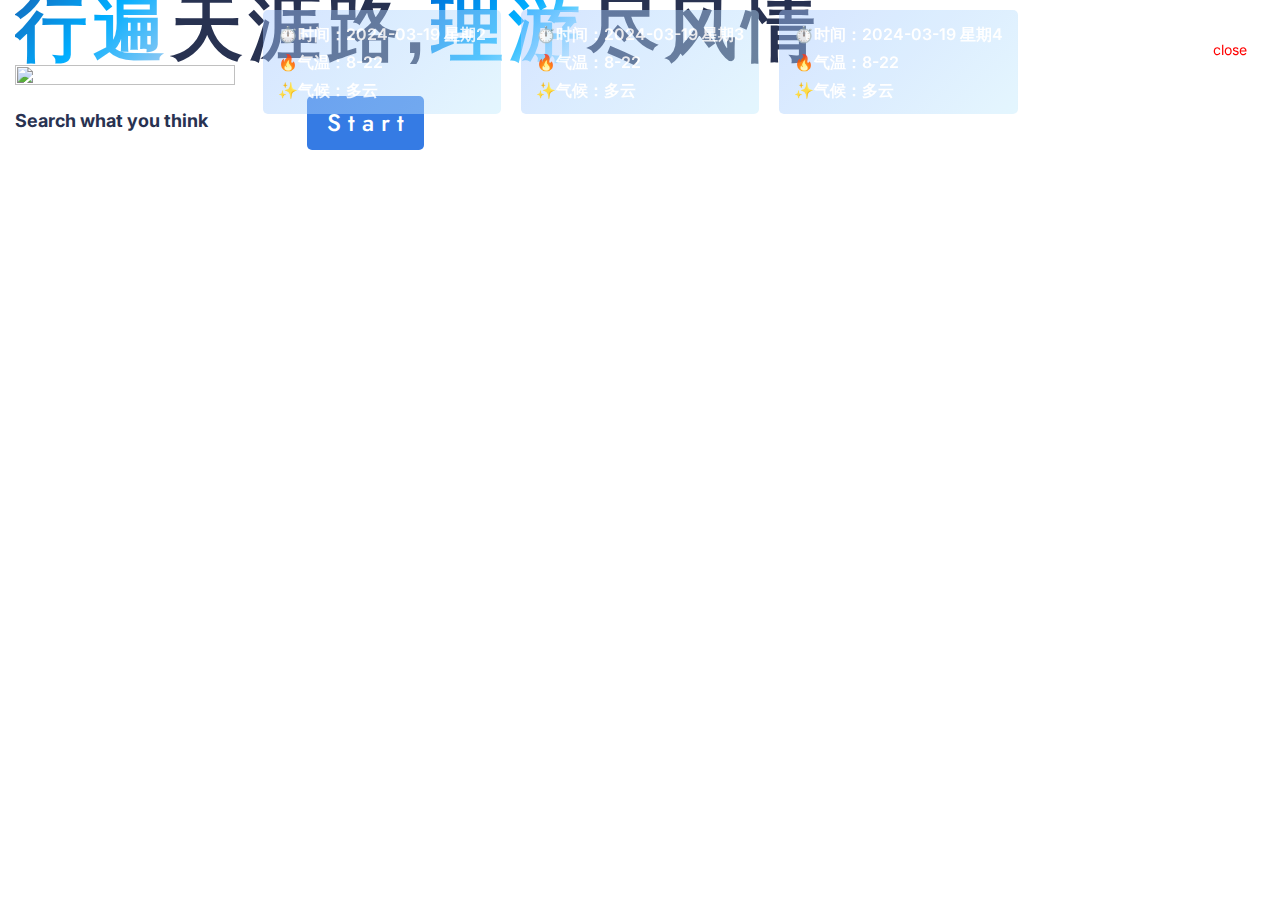
==== index.html @ e6d233cb "Rename index-2.html to index.html" ====
<!DOCTYPE html>
<html lang="en" style="height: 100vh;overflow: hidden;">

<head>
  <meta charset="utf-8">
  <meta http-equiv="X-UA-Compatible" content="IE=edge">
  <meta name="viewport" content="width=device-width, initial-scale=1.0, maximum-scale=1.0, user-scalable=0">

  <title>Da✨Li🪄Trip</title>

  <!-- Fav Icon -->
  <link rel="icon" href="assets/images/favicon-2.ico" type="image/x-icon">

  <!-- Google Fonts -->
  <link
    href="https://fonts.googleapis.com/css2?family=Jost:ital,wght@0,100;0,200;0,300;0,400;0,500;0,600;0,700;0,800;0,900;1,100;1,200;1,300;1,400;1,500;1,600;1,700;1,800;1,900&display=swap"
    rel="stylesheet">
  <link href="https://fonts.googleapis.com/css2?family=Inter:wght@100;200;300;400;500;600;700;800;900&display=swap"
    rel="stylesheet">

  <!-- Stylesheets -->
  <link href="assets/css/font-awesome-all.css" rel="stylesheet">
  <link href="assets/css/flaticon.css" rel="stylesheet">
  <link href="assets/css/owl.css" rel="stylesheet">
  <link href="assets/css/bootstrap.css" rel="stylesheet">
  <link href="assets/css/jquery.fancybox.min.css" rel="stylesheet">
  <link href="assets/css/animate.css" rel="stylesheet">
  <link href="assets/css/aos.css" rel="stylesheet">
  <link href="assets/css/nice-select.css" rel="stylesheet">
  <link href="assets/css/elpath.css" rel="stylesheet">
  <link href="assets/css/color.css" id="jssDefault" rel="stylesheet">
  <link href="assets/css/rtl.css" rel="stylesheet">
  <link href="assets/css/style.css" rel="stylesheet">
  <link href="assets/css/module-css/banner.css" rel="stylesheet">
  <link href="assets/css/module-css/clients.css" rel="stylesheet">
  <link href="assets/css/module-css/chooseus.css" rel="stylesheet">
  <link href="assets/css/module-css/feature.css" rel="stylesheet">
  <link href="assets/css/module-css/about.css" rel="stylesheet">
  <link href="assets/css/module-css/service.css" rel="stylesheet">
  <link href="assets/css/module-css/pricing.css" rel="stylesheet">
  <link href="assets/css/module-css/faq.css" rel="stylesheet">
  <link href="assets/css/module-css/news.css" rel="stylesheet">
  <link href="assets/css/module-css/cta.css" rel="stylesheet">
  <link href="assets/css/responsive.css" rel="stylesheet">
  <script src="https://cdnjs.cloudflare.com/ajax/libs/typed.js/2.0.0/typed.min.js"></script>
</head>


<!-- page wrapper -->

<body>
  <div class="pattern-layer"
    style="background: url('./assets/images/bg-4.png')no-repeat center center/cover;position: absolute;bottom: 0;height: 100vh;width: 100vw;">
  </div>
  <div class="boxed_wrapper ltr">


    <!-- preloader -->
    <div class="loader-wrap">
      <div class="preloader">
        <div class="prelogo">
          <div class="preloader-close">close</div>
          <div id="handle-preloader" class="handle-preloader">
            <div class="animation-preloader" style="margin-top: -60px;">
              <div class="spinner"></div>
              <div class="txt-loading">
                <span data-text-preloader="L" class="letters-loading">
                  L
                </span>
                <span data-text-preloader="I" class="letters-loading">
                  i
                </span>
                <span data-text-preloader="&" class="letters-loading">
                  &
                </span>
                <span data-text-preloader="T" class="letters-loading">
                  T
                </span>
                <span data-text-preloader="r" class="letters-loading">
                  r
                </span>
                <span data-text-preloader="i" class="letters-loading">
                  i
                </span>
                <span data-text-preloader="p" class="letters-loading">
                  p
                </span>
                <span data-text-preloader="~" class="letters-loading">
                  ~
                </span>
              </div>
            </div>
          </div>
        </div>
      </div>
    </div>
    <!-- preloader end -->
    <!-- page-direction end -->


    <!-- main header -->
    <header class="main-header header-style-one">
      <!-- header-lower -->
      <div class="header-lower">
        <div class="auto-container">
          <div class="outer-box">
            <div class="logo-box" style="position: absolute;top: 20px;">
              <figure class="logo" style="margin-top: 5vh;">
                <img src="./assets/images/logo-2.png" alt="" width="220" height="220" id="img12">
              </figure>
            </div>
            <div class="menu-area">

              <nav class="main-menu navbar-expand-md navbar-light clearfix">
                <div class="collapse navbar-collapse show clearfix" id="navbarSupportedContent">
                </div>
              </nav>
            </div>
          </div>
        </div>
      </div>
    </header>
    <!-- main-header end -->


    <!-- weather start -->
    <section id="weather">
      <!-- <div class="wea_title">
        <p>🏙️省份：<span>云南</span></p>
        <p>🌆城市：<span>大理白族自治州</span></p>
      </div> -->
      <div class="wea_container">
        <div class="day1 wea_box">
          <p>⏱️时间：<span class="day1_time">2024-03-19</span>&nbsp;星期<span class="day1_week">2</span></p>
          <p>🔥</span>气温：<span class="day1_temp">8-22</span></p>
          <p>✨气候：<span class="day1_wea">多云</span></p>
        </div>
        <div class="day2 wea_box">
          <p>⏱️时间：<span class="day2_time">2024-03-19</span>&nbsp;星期<span class="day2_week">3</span></p>
          <p>🔥气温：<span class="day2_temp">8-22</span></p>
          <p>✨气候：<span class="day2_wea">多云</span></p>
        </div>
        <div class="day3 wea_box">
          <p>⏱️时间：<span class="day3_time">2024-03-19</span>&nbsp;星期<span class="day3_week">4</span></p>
          <p>🔥气温：<span class="day3_temp">8-22</span></p>
          <p>✨气候：<span class="day3_wea">多云</span></p>
        </div>
      </div>
    </section>
    <!-- weather end -->


    <!-- banner-style-two -->
    <script>
      const http = new XMLHttpRequest();
      const parameters = "key=884acc092b97d83d008b0396c09f6d2f&city=532900&extensions=all&output=JSON"
      const url = `https://restapi.amap.com/v3/weather/weatherInfo?${parameters}`

      http.open("GET", url, true);
      http.send();
      http.onreadystatechange = () => {
        const weather = JSON.parse(http.responseText).forecasts[0].casts
        console.log(weather)
        document.querySelector('.day1_time').innerHTML = weather[0].date
        document.querySelector('.day1_week').innerHTML = weather[0].week
        document.querySelector('.day1_temp').innerHTML = `${weather[0].nighttemp}-${weather[0].daytemp}℃`
        document.querySelector('.day1_wea').innerHTML = weather[0].dayweather

        document.querySelector('.day2_time').innerHTML = weather[1].date
        document.querySelector('.day2_week').innerHTML = weather[1].week
        document.querySelector('.day2_temp').innerHTML = `${weather[1].nighttemp}-${weather[1].daytemp}℃`
        document.querySelector('.day2_wea').innerHTML = weather[1].dayweather

        document.querySelector('.day3_time').innerHTML = weather[2].date
        document.querySelector('.day3_week').innerHTML = weather[2].week
        document.querySelector('.day3_temp').innerHTML = `${weather[2].nighttemp}-${weather[2].daytemp}℃`
        document.querySelector('.day3_wea').innerHTML = weather[2].dayweather


      }
    </script>
    <section class="banner-style-two p_relative">
      <div class="pattern-layer">
      </div>
      <div class="auto-container" style="z-index: 99;">
        <div class="row align-items-center" style="z-index: 99;">
          <div class="col-lg-6 col-md-12 col-sm-12 content-column" style="z-index: 99;margin-top: -20px;">
            <div class="content-box mr_45" style="z-index: 99;">
              <h2 id="title-1"><span style="background-image:-webkit-linear-gradient(135deg, #a1ccf2, #00aeff,#1566b8);
                -webkit-background-clip:text;
                -webkit-text-fill-color:transparent;
                ">行遍</span><span style="color: #283251;">天涯路,</span><span style="background-image:-webkit-linear-gradient(135deg, #ffffff,#00aeff, #0272da);
                -webkit-background-clip:text;
                -webkit-text-fill-color:transparent;">理游</span><span style="color: #283251;">尽风情</span></h2>
              <div class="container title">
                <span class="box" style="font-family: Microsoft YaHei"></span>
              </div>
              <script>
                var typed = new Typed(".box", {
                  strings: ["Travel all over the world, enjoy the charm of Dali......"],
                  typeSpeed: 50, //打字的速度
                  smartBackspace: true, // 开启智能退格 默认false
                  backSpeed: 100, //后退速度
                  backDelay: 500, //后退延迟
                  loop: false, //是否循环 默认false
                  startDelay: 3000, //起始时间
                  fadeOut: true, //淡出效果
                });
              </script>
              <div class="form-inner" style="margin-top: 20px;">
                <form method="post" action="index-2.html" style="z-index: 99;">
                  <div class="">
                    <input style="color: #283251;font-weight: 700;" type="text" name="email"
                      value="Search what you think">
                    <a href="https://cakndex.github.io/#/chat" class="theme-btn btn-one">S t a r t</a>
                  </div>
                </form>
              </div>
            </div>
          </div>
        </div>
    </section>
    <!-- main-footer end -->

  </div>


  <!-- jequery plugins -->

  <script src="assets/js/jquery.js"></script>
  <script src="assets/js/bootstrap.min.js"></script>
  <script src="assets/js/owl.js"></script>
  <script src="assets/js/wow.js"></script>
  <script src="assets/js/jquery.fancybox.js"></script>
  <script src="assets/js/appear.js"></script>
  <script src="assets/js/isotope.js"></script>
  <script src="assets/js/jquery.nice-select.min.js"></script>
  <script src="assets/js/aos.js"></script>
  <!-- main-js -->
  <script src="assets/js/script.js"></script>

</body><!-- End of .page_wrapper -->
<style>
  #weather {
    position: absolute;
    width: 100vw;
    height: max-content;
    display: flex;
    flex-direction: column;
    align-items: center;
    z-index: 999;
  }

  #weather .wea_title p {
    margin-top: 10px;
    color: #fff;
    font-size: 1.5rem !important;
    text-shadow: 6px 6px 0px rgba(171, 171, 171, 0.2);
    font-size: large;
  }

  #weather .wea_container {
    display: flex;
    margin-top: 10px;

  }

  #weather .wea_box {
    background: linear-gradient(135deg, rgba(161, 196, 253, 0.5), rgba(194, 233, 251, 0.5));
    opacity: 0.9;
    margin: 0 10px;
    padding: 10px 15px;
    border-radius: 5px;
    transition: 0.3s linear;
  }

  #weather .wea_box p {
    color: #2b70b6;
    font-weight: 600;
  }

  #weather .wea_box:hover {
    background: linear-gradient(135deg, #c2e9fb, #a1c4fd);
    opacity: 1;
    /* transform: scale(1.05); */
  }

  #weather .wea_box:hover p {
    /* font-size: large; */
    color: #2b70b6;
    font-weight: 600;
  }


  #weather .wea_box p {
    color: #fff;
  }

  #title-1 {
    width: max-content;
    letter-spacing: 6px;
    font-family: "Meta", sans-serif;
    /* font-variation-settings: "wght" 100, "ital" 0; */
    text-shadow: none;
    transition: all 0.5s;
    color: #7aa9a9;
    font-size: 4.5rem;
    line-height: 6rem;
    text-align: center;

    &:hover {
      /* -webkit-background-clip: text; */
      /* -webkit-text-fill-color: transparent; */
      /* -webkit-text-stroke: 4px #ffffff; */
      /* font-variation-settings: "wght" 900, "ital" 1;
      color: transparent; */
      transform: translateY(-5px);
      text-shadow: 10px 10px 0px rgba(83, 190, 248, 0.1);
    }
  }

  .box {
    letter-spacing: 4px;
    transition: all 0.5s;
    -webkit-text-stroke: 3px #d6f4f4;
    font-variation-settings: "wght" 900, "ital" 1;
    font-size: 2rem;
    text-align: center;
    color: transparent;
    font-family: "Meta", sans-serif;
    text-shadow: 2px 2px 0px #07bccc,
      4px 4px 0px #17b5ff,
      6px 6px 0px #01a1f7,
      8px 8px 0px #018ae9,
      10px 10px 10px #482896;
    cursor: pointer;
  }

  .box:hover {
    font-variation-settings: "wght" 100, "ital" 0;
    text-shadow: none;
  }

  #project {
    position: absolute;
    top: 20vh;
    right: 5vw;
    display: inline-block;
    width: 45vw;
    height: 60vh;
  }

  #drag-container,
  #spin-container {

    height: 100%;
    position: relative;
    display: flex;
    margin: auto;
    margin-right: 20%;
    align-items: center;
    justify-content: center;
    transform-style: preserve-3d;
    transform: rotateX(-10deg);
  }

  #drag-container img,
  #drag-container video {
    transform-style: preserve-3d;
    position: absolute;
    left: 0;
    top: 0;
    width: 100%;
    height: 100%;
    line-height: 200px;
    font-size: 50px;
    text-align: center;
    box-shadow: 0 0 8px #fff;
    -webkit-box-reflect: below 10px linear-gradient(transparent, transparent, #0005);
  }

  #drag-container img:hover,
  #drag-container video:hover {
    box-shadow: 0 0 15px #fffd;
    -webkit-box-reflect: below 10px linear-gradient(transparent, transparent, #0007);
  }

  #drag-container p {
    font-family: Serif;
    position: absolute;
    top: 100%;
    left: 50%;
    transform: translate(-50%, -50%) rotateX(90deg);
    color: #fff;
  }

  #ground {
    width: 900px;
    height: 900px;
    position: absolute;
    top: 100%;
    left: 50%;
    transform: translate(-50%, -50%) rotateX(90deg);
    background: -webkit-radial-gradient(center center, farthest-side, #9993, transparent);
  }

  #music-container {
    position: absolute;
    top: 0;
    left: 0;
  }

  #carousel-container {
    width: 100%;
    height: 100%;
  }

  #zxcv {
    background-color: rgba(222, 160, 45, 0.1);
    padding: 15px 30px;
    border-radius: 50px;
  }

  #vbnm {
    font-size: 2.5rem;
    text-shadow: 2px 2px #50b9fe, -2px -1px #50b9fe, 30px 20px rgba(198, 64, 64, 0.03);
    color: #9cdcf0;
    font-weight: 600;
  }

  #text {
    font-size: 56px;
    width: max-content
  }

  @keyframes spin {
    from {
      transform: rotateY(0deg);
    }

    to {
      transform: rotateY(360deg);
    }
  }

  @keyframes spinRevert {
    from {
      transform: rotateY(360deg);
    }

    to {
      transform: rotateY(0deg);
    }
  }

  @media only screen and (max-width: 500px) {
    #drag-container {
      display: none;
    }

    #vbnm {
      font-size: 1.5rem;
      text-shadow: 2px 2px #50b9fe, -2px -1px #50b9fe, 30px 20px rgba(198, 64, 64, 0.03);
      color: #9cdcf0;
      font-weight: 600;
    }

    #img12 {
      display: none;
    }

    #text {
      font-size: 28px;
      width: max-content
    }
  }
</style>

</html>
---- assets/css/style.css ----
/* Css For Artiq */

/************ TABLE OF CONTENTS ***************
1. Fonts
2. Reset
3. Global
4. Main Header/style-one/style-two
5. Main Slider/style-one/style-two
6. Intro Section
7. Welcome Section
9. Cta Section
8. Research Fields
10. Testimonial Section
11. Researches Section
12. Team Section
14. Video
15. Fact Counter
16. News Section
19. Clients Section
20. Main Footer
21. Footer Bottom
22. Research Style Two
23. Innovative Solution
24. Discover Section
25. Testimonial Section
26. Chooseus Section
27. News Style Two
28. Page Title
29. Research Page Section
30. Research Details
31. Professor Page Section
32. Professor Details
33. About Section
34. Error Section
35. Blog Page Section
36. Blog Details
37. Blog Sidebar
38. Contact Section
39. Google Map
更多下载：Http://www.bootstrapmb.com

**********************************************/



/*** 

====================================================================
  Reset
====================================================================

 ***/
* {
  margin:0px;
  padding:0px;
  border:none;
  outline:none;
}


/*** 

====================================================================
  Global Settings
====================================================================

 ***/


:root{
  --theme-color: rgba(255, 29, 29, 1);
  --secondary-color: rgba(255, 151, 118, 1);
  --text-color: rgba(106, 106, 106, 1);
  --title-color: rgba(17, 17, 17, 1);
  --text-font: 'Inter', sans-serif;
  --title-font: 'Jost', sans-serif;
}





body {
  font-size:16px;
  color: var(--text-color);
  line-height:28px;
  font-weight:400;
  background:#ffffff;
  font-family: var(--text-font);
  background-size:cover;
  background-repeat:no-repeat;
  background-position:center top;
  -webkit-font-smoothing: antialiased;
}

  @media (min-width:1200px) {
  .container {
    max-width: 1200px;
  }
}

.large-container{
  max-width: 1550px;
  padding: 0px 15px;
  margin: 0 auto;
}

.container-fluid{
  padding: 0px;
}

.auto-container{
  position:static;
  max-width:1320px;
  padding:0px 15px;
  margin:0 auto;
}

.small-container{
  max-width:680px;
  margin:0 auto;
}

.boxed_wrapper{
  position: relative;
  margin: 0 auto;
  overflow: hidden !important;
  width: 100%;
  min-width: 300px;
}


a{
  text-decoration:none;
  transition:all 500ms ease;
  -moz-transition:all 500ms ease;
  -webkit-transition:all 500ms ease;
  -ms-transition:all 500ms ease;
  -o-transition:all 500ms ease;
}

a:hover{
  text-decoration:none;
  outline:none;
}

input,button,select,textarea{
  font-family: var(--text-font);
  font-weight: 400;
  font-size: 18px;
  background: transparent;
}

::-webkit-input-placeholder {
  color: inherit;
}

::-moz-input-placeholder {
  color: inherit;
}

::-ms-input-placeholder {
  color: inherit;
}

ul,li{
  list-style:none;
  padding:0px;
  margin:0px; 
}

input{
  transition: all 500ms ease;
}

button:focus,
input:focus,
textarea:focus{
  outline: none;
  box-shadow: none;
  transition: all 500ms ease;
}

p{
  position: relative;
  font-family: var(--text-font);
  color: var(--text-color);
  font-weight: 400;
  margin: 0px;
  transition: all 500ms ease;
}

h1,h2,h3,h4,h5,h6{
  position:relative;
  font-family: var(--title-font);
  font-weight: 600;
  color: var(--title-color);
  margin: 0px;
  transition: all 500ms ease;
}

/* Preloader */
.handle-preloader {
  align-items: center;
  -webkit-align-items: center;
  display: flex;
  display: -ms-flexbox;
  height: 100%;
  justify-content: center;
  -webkit-justify-content: center;
  position: fixed;
  left: 0;
  top: 0;
  width: 100%;
  z-index: 9999;
  background: url('../images/bg-1.png') no-repeat center center/cover;
}

.preloader-close{
  position: fixed;
  z-index: 99999999;
  font-size: 14px;
  background: #fff;
  color: red;
  width: 40px;
  height: 40px;
  line-height: 40px;
  text-align: center;
  border-radius: 50%;
  cursor: pointer;
  right: 30px;
  top: 30px;
  font-weight: 400;
}

.handle-preloader .animation-preloader {
  position: absolute;
  z-index: 100;
}

.handle-preloader .animation-preloader .spinner{
  animation: spinner 4s infinite linear;
  border-radius: 50%;
  height: 150px;
  margin: 0 auto 45px auto;
  width: 150px;
}

.handle-preloader .animation-preloader .txt-loading {
  text-align: center;
  user-select: none;
}

.handle-preloader .animation-preloader .txt-loading .letters-loading:before{
  animation: letters-loading 2s infinite;
  content: attr(data-text-preloader);
  left: 0;
  opacity: 0;
  top:0;
  position: absolute;
}

.handle-preloader .animation-preloader .txt-loading .letters-loading{
  font-family: var(--title-font);
  font-weight: 500;
  letter-spacing: 15px;
  display: inline-block;
  position: relative;
  font-size: 70px;
  line-height: 70px;
  text-transform: uppercase;
  color: transparent;
  -webkit-text-stroke-width: 1px;
  -webkit-text-stroke-color: rgba(255, 255, 255, 0.30);
}

.handle-preloader .animation-preloader .txt-loading .letters-loading:nth-child(2):before {animation-delay: 0.2s;}
.handle-preloader .animation-preloader .txt-loading .letters-loading:nth-child(3):before {animation-delay: 0.4s;}
.handle-preloader .animation-preloader .txt-loading .letters-loading:nth-child(4):before {animation-delay: 0.6s;}
.handle-preloader .animation-preloader .txt-loading .letters-loading:nth-child(5):before {animation-delay: 0.8s;}
.handle-preloader .animation-preloader .txt-loading .letters-loading:nth-child(6):before { animation-delay: 1s;}
.handle-preloader .animation-preloader .txt-loading .letters-loading:nth-child(7):before { animation-delay: 1.2s;}
.handle-preloader .animation-preloader .txt-loading .letters-loading:nth-child(8):before { animation-delay: 1.4s;}
.handle-preloader .loader-section {
  background-color: #ffffff;
  height: 100%;
  position: fixed;
  top: 0;
  width: calc(50% + 1px);
}

.preloader .loaded .animation-preloader {
  opacity: 0;
  transition: 0.3s ease-out;
}

.handle-preloader .animation-preloader .txt-loading .letters-loading:before{
  color: #ffffff;
}

.handle-preloader .animation-preloader .spinner{
  border: 3px solid #ffffff;
  border-top-color: rgba(255, 255, 255, 0.5); 
}

/* AnimaciÃ³n del preloader */
@keyframes spinner {
  to {
    transform: rotateZ(360deg);
  }
}
@keyframes letters-loading {
  0%,
  75%,
  100% {
    opacity: 0;
    transform: rotateY(-90deg);
  }

  25%,
  50% {
    opacity: 1;
    transform: rotateY(0deg);
  }
}

@media screen and (max-width: 767px) {
  .handle-preloader .animation-preloader .spinner {
    height: 8em;
    width: 8em;
  }
}
@media screen and (max-width: 500px) {
  .handle-preloader .animation-preloader .spinner {
    height: 7em;
    width: 7em;
  }
  .handle-preloader .animation-preloader .txt-loading .letters-loading {font-size: 40px; letter-spacing: 10px;}
}


.centred{
  text-align: center;
}

.pull-left{
  float: left;
}

.pull-right{
  float: right;
}

.special_fonts{
  font-family: 'Fredoka', sans-serif;
}


figure{
  margin: 0px;
}

img {
  display: inline-block;
  max-width: 100%;
  height: auto;
  transition-delay: .1s;
  transition-timing-function: ease-in-out;
  transition-duration: .7s;
  transition-property: all;
}

.row{
  --bs-gutter-x: 30px;
}

/** button **/


.theme-btn{
  padding:15px 20px;
  position: relative;
  display: inline-block;
  overflow: hidden;
  vertical-align: middle;
  font-size: 24px;
  line-height: 24px;
  font-weight: 500;
  font-family: var(--title-font);
  color: #fff;
  text-align: center;
  border-radius: 5px;
  z-index: 1;
  transition: all 500ms ease;
}

.theme-btn:hover{
  color: #fff !important;
}

.theme-btn.btn-one{
  background: #357be4;
}

.theme-btn i{
  position: relative;
  font-size: 12px;
  font-weight: 400;
  margin-left: 5px;
  top: 0px;
}

.theme-btn:before, .theme-btn:after {
  content: "";
  position: absolute;
  display: block;
  box-sizing: border-box;
  top: 0;
  left: 0;
  width: 100%;
  height: 100%;
  border-radius: 50%;
  background: #027af3;
  transition: all 0.5s cubic-bezier(0.68, -0.55, 0.265, 1.55);
  transform-origin: center;
  transform: scale(0) rotate(0);
  z-index: -1;
}

.theme-btn:hover:before {
  border-radius: 0;
  transform: scale(1) rotate(-180deg);
}

.theme-btn:hover:after {
  border-radius: 0;
  transform: scale(1) rotate(180deg);
}

.theme-btn:after {
  background: #0088ff;
}

.theme-btn.btn-two{
  background: #222752;
  color: #000;
}

.theme-btn.btn-two span:before,
.theme-btn.btn-two span:after{
  background: #222752;
}

.theme-btn span{
  position: relative;
  display: inline-block;
  padding: 18px 38px;
}

.theme-btn span:before{
  position: absolute;
  content: '';
  background: var(--theme-color);
  width: 30px;
  height: 30px;
  left: -10px;
  top: -10px;
  border-radius: 50%;
  transform: scale(0,0);
  transition: all 500ms ease;
}

.theme-btn:hover span:before{
  transform: scale(1,1);
}

.theme-btn span:after{
  position: absolute;
  content: '';
  background: var(--theme-color);
  width: 30px;
  height: 30px;
  right: -10px;
  bottom: -10px;
  border-radius: 50%;
  transform: scale(0,0);
  transition: all 500ms ease;
}

.theme-btn:hover span:after{
  transform: scale(1,1);
}

.theme-btn.btn-three span{
  padding: 17px 30px;
}

.parallax-bg{
  position: absolute;
  left: 0px;
  top: -30%;
  width: 100%;
  height: calc(100% + 30%);
  background-size: cover;
  background-repeat: no-repeat;
  background-position: center;
}


/** styled-pagination */

.pagination{
  position: relative;
  display: block;
}

.pagination li{
  position: relative;
  display: inline-block;
  margin: 0px 5px;
}

.pagination li a{
  position: relative;
  display: inline-block;
  font-size: 18px;
  font-weight: 500;
  font-family: var(--title-font);
  height: 60px;
  width: 60px;
  line-height: 60px;
  background: #ffffff;
  box-shadow: 0px 10px 40px 10px rgba(0, 0, 0, 0.07);
  text-align: center;
  color: #000;
  border-radius: 15px;
  z-index: 1;
  transition: all 500ms ease;
}

.pagination li a:hover,
.pagination li a.current{
  color: #fff;
  background: var(--theme-color);
  border-color: var(--theme-color);
}

.pagination li:first-child a,
.pagination li:last-child a{
  border-radius: 50%;
  font-size: 16px;
  line-height: 64px;
}

.sec-pad{
  padding: 142px 0px 150px 0px;
}

.mr-0{
  margin: 0px !important;
}

/** scroll-to-top **/

.scroll-to-top{
  position: fixed;
  right: 0px;
  bottom: 100px;
  transform: rotate(90deg);
  z-index: 99;
}

.scroll-to-top .visible {
  visibility: visible!important;
  opacity: 1!important;
}

.scroll-to-top .scroll-top-inner {
  opacity: 0;
  visibility: hidden;
}

.scroll-to-top .scroll-top-inner{
  display: -webkit-box;
  display: -webkit-flex;
  display: -ms-flexbox;
  display: flex;
  -webkit-box-align: center;
  -webkit-align-items: center;
  -ms-flex-align: center;
  align-items: center;
  -webkit-transition: all cubic-bezier(.4,0,.2,1) .4s;
  -o-transition: all cubic-bezier(.4,0,.2,1) .4s;
  transition: all cubic-bezier(.4,0,.2,1) .4s;
}

.scroll-to-top .scroll-bar {
  width: 50px;
  height: 2px;
  margin-right: 10px;
  position: relative;
}

.scroll-to-top .scroll-bar:before {
  content: "";
  position: absolute;
  left: 0;
  top: 0;
  height: 100%;
  width: 100%;
  background-color: #f4244f;
  opacity: .3;
}

.scroll-to-top .scroll-bar .bar-inner {
  position: absolute;
  top: 0;
  right: 0;
  height: 100%;
  background-color: currentColor;
}

.scroll-to-top .scroll-bar-text{
  font-size: 14px;
  font-weight: 600;
  cursor: pointer;
  color: var(--theme-color);
  transition: all 500ms ease;
}

.light-home .scroll-to-top .scroll-bar-text{
  color: var(--secondary-color);
}

.scroll-to-top .scroll-bar-text:hover{
  transform: scale(1.1);
}



@-webkit-keyframes ripple {
  70% {
    -webkit-box-shadow: 0 0 0 30px rgba(255, 255, 255, 0);
            box-shadow: 0 0 0 30px rgba(255, 255, 255, 0);
  }
  100% {
    -webkit-box-shadow: 0 0 0 0 rgba(255, 255, 255, 0);
            box-shadow: 0 0 0 0 rgba(255, 255, 255, 0);
  }
}
@keyframes ripple {
  70% {
    -webkit-box-shadow: 0 0 0 30px rgba(255, 255, 255, 0);
            box-shadow: 0 0 0 30px rgba(255, 255, 255, 0);
  }
  100% {
    -webkit-box-shadow: 0 0 0 0 rgba(255, 255, 255, 0);
            box-shadow: 0 0 0 0 rgba(255, 255, 255, 0);
  }
}



.sec-title{
  position: relative;
  display: block;
}

.sec-title h2{
  position: relative;
  display: block;
  font-size: 48px;
  line-height: 58px;
  font-weight: 600;
  text-transform: capitalize;
  margin: 0px;
}

.sec-title.light h2{
  color: #fff !important;
}

.sub-title{
  position: relative;
  display: inline-block;
  font-size: 14px;
  line-height: 24px;
  font-weight: 500;
  border-radius: 30px;
  padding: 0px 16px;
  margin-bottom: 20px;
  background: rgba(255, 29, 29, 0.05);
  border: 1px solid rgba(255, 29, 29, 0.2);
}

.light-home .sub-title{
  background: rgba(255, 151, 118, 0.10);
  border: 1px solid rgba(255, 151, 118, 0.15);
}

.sub-title.two{
  background: rgba(255, 29, 29, 0.12);
  border: transparent;
  padding-top: 1px;
  padding-bottom: 1px;
}



.boxed_wrapper.light-home{
  background: rgba(2, 2, 2, 1);
}





/*** 

====================================================================
                        Home-Page-One
====================================================================

***/


/** main-header **/

.main-header{
  position:relative;
  left:0px;
  top:0px;
  right: 0px;
  z-index:999;
  width:100%;
  transition:all 500ms ease;
  -moz-transition:all 500ms ease;
  -webkit-transition:all 500ms ease;
  -ms-transition:all 500ms ease;
  -o-transition:all 500ms ease;
}

.sticky-header{
  position:fixed;
  opacity:0;
  visibility:hidden;
  left:0px;
  top:0px;
  width:100%;
  z-index:0;
  background-color: #fff;
  border-bottom: 1px solid rgba(0, 0, 0, 0.10);
  transition:all 500ms ease;
  -moz-transition:all 500ms ease;
  -webkit-transition:all 500ms ease;
  -ms-transition:all 500ms ease;
  -o-transition:all 500ms ease;
}

.fixed-header .sticky-header{
  z-index:999;
  opacity:1;
  visibility:visible;
  -ms-animation-name: fadeInDown;
  -moz-animation-name: fadeInDown;
  -op-animation-name: fadeInDown;
  -webkit-animation-name: fadeInDown;
  animation-name: fadeInDown;
  -ms-animation-duration: 500ms;
  -moz-animation-duration: 500ms;
  -op-animation-duration: 500ms;
  -webkit-animation-duration: 500ms;
  animation-duration: 500ms;
  -ms-animation-timing-function: linear;
  -moz-animation-timing-function: linear;
  -op-animation-timing-function: linear;
  -webkit-animation-timing-function: linear;
  animation-timing-function: linear;
  -ms-animation-iteration-count: 1;
  -moz-animation-iteration-count: 1;
  -op-animation-iteration-count: 1;
  -webkit-animation-iteration-count: 1;
  animation-iteration-count: 1;
}

.main-header .outer-box{
  position: relative;
  display: flex;
  align-items: center;
  justify-content: space-between;
}


.menu-right-content{
  position: relative;
  display: flex;
  align-items: center;
}

.menu-right-content .login-btn{
  position: relative;
  display: inline-block;
  font-size: 18px;
  line-height: 26px;
  font-family: var(--title-font);
  font-weight: 500;
  color: #111111;
}

.light-home .menu-right-content .login-btn{
  color: #fff;
}

.boxed_wrapper.light-home .menu-right-content .login-btn:hover{
  color: var(--secondary-color);
}

.menu-right-content .login-btn:hover{
  color: var(--theme-color);
}

.menu-right-content .theme-btn span{
  padding: 13px 25px;
}

.header-style-one{
  position: absolute;
  left: 0px;
  top: 0px;
  width: 100%;
}


/** main-menu **/

.main-menu{
  float: left;
}

.main-menu .navbar-collapse{
  padding:0px;
  display:block !important;
}

.main-menu .navigation{
  margin:0px;
}

.main-menu .navigation > li{
  position:inherit;
  float:left;
  z-index:2;
  margin: 0px 20px;
  -webkit-transition:all 300ms ease;
  -moz-transition:all 300ms ease;
  -ms-transition:all 300ms ease;
  -o-transition:all 300ms ease;
  transition:all 300ms ease;
}

.main-menu .navigation > li:last-child{
  margin-right:0px !important;
}

.main-menu .navigation > li:first-child{
  margin-left: 0px !important;
}

.main-menu .navigation > li > a{
  position:relative;
  display:block;
  text-align:center;
  font-size:18px;
  line-height:30px;
  padding-top: 35px;
  padding-bottom: 35px;
  font-weight:500;
  font-family: var(--title-font);
  opacity:1;
  color: #111111;
  z-index:1;
  -webkit-transition:all 500ms ease;
  -moz-transition:all 500ms ease;
  -ms-transition:all 500ms ease;
  -o-transition:all 500ms ease;
  transition:all 500ms ease;
}

.light-home .main-menu .navigation > li > a{
  color: #fff;
}

.main-menu .navigation > li.current > a,
.main-menu .navigation > li:hover > a{
  
}

.main-menu .navigation > li > ul,
.main-menu .navigation > li > .megamenu{
  position:absolute;
  left: inherit;
  top:100%;
  width:250px;
  margin-top: 15px;
  z-index:100;
  display:none;
  background: rgba(2, 2, 2, 1);
  opacity: 0;
  visibility: hidden;
  border-radius: 0px;
  box-shadow: 0px 0px 30px 0px rgba(0, 0, 0, 0.10);
  transition:all 500ms ease;
  -moz-transition:all 500ms ease;
  -webkit-transition:all 500ms ease;
  -ms-transition:all 500ms ease;
  -o-transition:all 500ms ease;
}

.main-menu .navigation > li > ul.from-right{
  left:auto;
  right:0px;  
}

.main-menu .navigation > li > ul > li{
  position:relative;
  width:100%;
}

.main-menu .navigation > li > ul > li > a,
.main-menu .navigation > li > .megamenu li > a{
  position:relative;
  display:block;
  padding: 10px 25px;
  line-height:30px;
  font-weight:500;
  font-size:16px;
  text-transform:capitalize;
  font-family: var(--title-font);
  color:#fff;
  text-align: left;
  transition:all 500ms ease;
  -moz-transition:all 500ms ease;
  -webkit-transition:all 500ms ease;
  -ms-transition:all 500ms ease;
  -o-transition:all 500ms ease;
}

.main-menu .navigation > li > ul > li > a{
  border-bottom: 1px solid rgba(255,255,255,0.1);
}

.main-menu .navigation > li > .megamenu li > a{
  padding-left: 0px;
}

.main-menu .navigation > li > .megamenu h4{
  display: block;
  font-size: 20px;
  line-height: 30px;
  color: #ffffff;
}

.main-menu .navigation > li > ul > li > a:hover,
.main-menu .navigation > li > .megamenu li > a:hover{
  padding-left: 35px;
}

.main-menu .navigation > li > ul > li:last-child > a,
.main-menu .navigation > li > .megamenu li:last-child > a{
  border-bottom: none;
}

.main-menu .navigation > li > ul > li.dropdown > a:after{
  font-family: 'Font Awesome 6 Free';
  content: "\f105";
  position:absolute;
  right:20px;
  top:10px;
  display:block;
  line-height:24px;
  font-size:16px;
  font-weight:800;
  text-align:center;
  z-index:5;  
}

.main-menu .navigation > li > ul > li > ul{
  position:absolute;
  left:100%;
  top:0%;
  margin-top: 15px;
  background: rgba(2, 2, 2, 1);
  width:250px;
  z-index:100;
  display:none;
  border-radius: 0px;
  box-shadow: 0px 0px 30px 0px rgba(0, 0, 0, 0.10);
  transition:all 500ms ease;
  -moz-transition:all 500ms ease;
  -webkit-transition:all 500ms ease;
  -ms-transition:all 500ms ease;
  -o-transition:all 500ms ease;
}

.main-menu .navigation > li > ul > li > ul.from-right{
  left:auto;
  right:0px;  
}

.main-menu .navigation > li > ul > li > ul > li{
  position:relative;
  width:100%;
}

.main-menu .navigation > li > ul > li > ul > li:last-child{
  border-bottom:none; 
}

.main-menu .navigation > li > ul > li > ul > li > a{
  position:relative;
  display:block;
  padding:10px 25px;
  line-height:24px;
  font-weight:500;
  font-size:16px;
  text-transform:capitalize;
  font-family: var(--title-font);
  color:#fff;
  border-bottom: 1px solid rgba(255,255,255,0.1);
  text-align: left;
  transition:all 500ms ease;
  -moz-transition:all 500ms ease;
  -webkit-transition:all 500ms ease;
  -ms-transition:all 500ms ease;
  -o-transition:all 500ms ease;
}

.main-menu .navigation > li > ul > li > ul > li:last-child > a{
  border-bottom: none;
}

.main-menu .navigation > li > ul > li > ul > li > a:hover{
  padding-left: 35px;
}

.main-menu .navigation > li > ul > li > ul > li.dropdown > a:after{
  font-family: 'Font Awesome 5 Pro';
  content: "\f105";
  position:absolute;
  right:20px;
  top:12px;
  display:block;
  line-height:24px;
  font-size:16px;
  font-weight:900;
  z-index:5;  
}

.main-menu .navigation > li.dropdown:hover > ul,
.main-menu .navigation > li.dropdown:hover > .megamenu{
  visibility:visible;
  opacity:1;
  margin-top: 0px;
  top: 100%;
}

.main-menu .navigation li > ul > li.dropdown:hover > ul{
  visibility:visible;
  opacity:1;
  top: 0%; 
  margin-top: 0px;
}

.main-menu .navigation li.dropdown .dropdown-btn{
  position:absolute;
  right:-32px;
  top:66px;
  width:34px;
  height:30px;
  text-align:center;
  font-size:18px;
  line-height:26px;
  color:#3b3b3b;
  cursor:pointer;
  display: none;
  z-index:5;
  transition: all 500ms ease;
}

.main-menu .navigation li.current.dropdown .dropdown-btn,
.main-menu .navigation li:hover .dropdown-btn{
  
}

.main-menu .navigation li.dropdown ul li.dropdown .dropdown-btn{
  display: none;
}

.menu-area .mobile-nav-toggler {
  position: relative;
  float: right;
  font-size: 40px;
  line-height: 50px;
  cursor: pointer;
  background: var(--theme-color);
  display: none;
}

.mobile-menu .nav-logo img{
  max-width: 160px;
}

.menu-area .mobile-nav-toggler .icon-bar{
  position: relative;
  height: 2px;
  width: 30px;
  display: block;
  margin-bottom: 5px;
  background-color: #fff;
  -webkit-transition: all 300ms ease;
  -moz-transition: all 300ms ease;
  -ms-transition: all 300ms ease;
  -o-transition: all 300ms ease;
  transition: all 300ms ease;
}

.menu-area .mobile-nav-toggler .icon-bar:last-child{
  margin-bottom: 0px;
}


/** megamenu-style **/

.main-menu .navigation > li.dropdown > .megamenu{
  position: absolute;
  width: 100%;
  padding: 30px 50px;
  left: 0px;
}

.main-menu .navigation li.dropdown .megamenu li h4{
  margin-bottom: 10px;
}

.sticky-header .main-menu .navigation > li > a{
  padding-top: 25px;
  padding-bottom: 25px;
  color: #000;
}

.sticky-header .main-menu .navigation > li.dropdown > a:before{
  top: 27px;
}

.sticky-header  .main-menu:before{
  top: 15px;
}


/** mobile-menu **/

.nav-outer .mobile-nav-toggler{
  position: relative;
  float: right;
  font-size: 40px;
  line-height: 50px;
  cursor: pointer;
  color:#3786ff;
  display: none;
}

.mobile-menu{
  position: fixed;
  right: 0;
  top: 0;
  width: 300px;
  padding-right:30px;
  max-width:100%;
  height: 100%;
  opacity: 0;
  visibility: hidden;
  z-index: 999999;
  transition: all 900ms ease;
}

.mobile-menu .navbar-collapse{
  display:block !important; 
}

.mobile-menu .nav-logo{
  position:relative;
  padding:50px 25px;
  text-align:left;  
  padding-bottom: 100px;
}

.mobile-menu-visible{
  overflow: hidden;
}

.mobile-menu-visible .mobile-menu{
  opacity: 1;
  visibility: visible;
}

.mobile-menu .menu-backdrop{
  position: fixed;
  left: 0%;
  top: 0;
  width: 100%;
  height: 100%;
  z-index: 1;
  transition: all 900ms ease;
  background-color: #000;
}

.mobile-menu-visible .mobile-menu .menu-backdrop{
  opacity: 0.70;
  visibility: visible;
  right: 100%;
  -webkit-transition: all .8s ease-out 0s;
  -o-transition: all .8s ease-out 0s
}

.mobile-menu .menu-box{
  position: absolute;
  left: 0px;
  top: 0px;
  width: 100%;
  height: 100%;
  max-height: 100%;
  overflow-y: auto;
  background: #141417;
  padding: 0px 0px;
  z-index: 5;
  opacity: 0;
  visibility: hidden;
  border-radius: 0px;
  -webkit-transform: translateX(100%);
  -ms-transform: translateX(100%);
  transform: translateX(100%);
  transition: all 900ms ease !important;
}

.mobile-menu-visible .mobile-menu .menu-box{
  opacity: 1;
  visibility: visible;
  -webkit-transition: all 0.7s ease;
  -o-transition: all 0.7s ease;
  transition: all 0.7s ease;
  -webkit-transform: translateX(0%);
  -ms-transform: translateX(0%);
  transform: translateX(0%);
}

.mobile-menu .close-btn{
  position: absolute;
  right: 25px;
  top: 10px;
  line-height: 30px;
  width: 24px;
  text-align: center;
  font-size: 18px;
  color: #ffffff;
  cursor: pointer;
  z-index: 10;
  -webkit-transition:all 0.9s ease;
  -moz-transition:all 0.9s ease;
  -ms-transition:all 0.9s ease;
  -o-transition:all 0.9s ease;
  transition:all 0.9s ease;
}

.mobile-menu-visible .mobile-menu .close-btn{
  -webkit-transform:rotate(360deg);
  -ms-transform:rotate(360deg);
  transform:rotate(360deg);
}

.mobile-menu .close-btn:hover{
  -webkit-transform:rotate(90deg);
  -ms-transform:rotate(90deg);
  transform:rotate(90deg);
}

.mobile-menu .navigation{
  position: relative;
  display: block;
  width: 100%;
  float: none;
}

.mobile-menu .navigation li{
  position: relative;
  display: block;
  border-top: 1px solid rgba(255,255,255,0.10);
}

.mobile-menu .navigation:last-child{
  border-bottom: 1px solid rgba(255,255,255,0.10);
}

.mobile-menu .navigation li > ul > li:first-child{
  border-top: 1px solid rgba(255,255,255,0.10);
}

.mobile-menu .navigation li > a{
  position: relative;
  display: block;
  line-height: 24px;
  padding: 10px 25px;
  font-size: 15px;
  font-weight: 500;
  color: #ffffff;
  text-transform: uppercase;
  -webkit-transition: all 500ms ease;
  -moz-transition: all 500ms ease;
  -ms-transition: all 500ms ease;
  -o-transition: all 500ms ease;
  transition: all 500ms ease; 
}

.mobile-menu .navigation li ul li > a{
  font-size: 16px;
  margin-left: 20px;
  text-transform: capitalize;
}

.mobile-menu .navigation li > a:before{
  content:'';
  position:absolute;
  left:0;
  top:0;
  height:0;
  border-left:5px solid #fff;
  -webkit-transition: all 500ms ease;
  -moz-transition: all 500ms ease;
  -ms-transition: all 500ms ease;
  -o-transition: all 500ms ease;
  transition: all 500ms ease; 
}

.mobile-menu .navigation li.current > a:before{
  height:100%;
}

.mobile-menu .navigation li.dropdown .dropdown-btn{
  position:absolute;
  right:6px;
  top:6px;
  width:32px;
  height:32px;
  text-align:center;
  font-size:16px;
  line-height:32px;
  color:#ffffff;
  background:rgba(255,255,255,0.10);
  cursor:pointer;
  border-radius:2px;
  -webkit-transition: all 500ms ease;
  -moz-transition: all 500ms ease;
  -ms-transition: all 500ms ease;
  -o-transition: all 500ms ease;
  transition: all 500ms ease; 
  z-index:5;
}

.mobile-menu .navigation li.dropdown .dropdown-btn.open{
  color: #ffffff;
  -webkit-transform:rotate(90deg);
  -ms-transform:rotate(90deg);
  transform:rotate(90deg);  
}

.mobile-menu .navigation li > ul,
.mobile-menu .navigation li > ul > li > ul,
.mobile-menu .navigation > li.dropdown > .megamenu{
  display: none;
}

.mobile-menu .social-links{
  position:relative;
  padding:0px 25px;
}

.mobile-menu .social-links li{
  position:relative;
  display:inline-block;
  margin:0px 10px 10px;
}

.mobile-menu .social-links li a{
  position:relative;
  line-height:32px;
  font-size:16px;
  color:#ffffff;
  -webkit-transition: all 500ms ease;
  -moz-transition: all 500ms ease;
  -ms-transition: all 500ms ease;
  -o-transition: all 500ms ease;
  transition: all 500ms ease; 
}

.mobile-menu .social-links li a:hover{
  
}

div#mCSB_1_container{
  top: 0px !important;
}

.mobile-menu .contact-info {
  position: relative;
  padding: 120px 30px 20px 30px;
}

.mobile-menu .contact-info h4 {
  position: relative;
  font-size: 20px;
  color: #ffffff;
  font-weight: 700;
  margin-bottom: 20px;
}

.mobile-menu .contact-info ul li {
  position: relative;
  display: block;
  font-size: 15px;
  color: rgba(255,255,255,0.80);
  margin-bottom: 3px;
}

.mobile-menu .contact-info ul li a{
  color: rgba(255,255,255,0.80);
}

.mobile-menu .contact-info ul li a:hover{
  
}

.mobile-menu .contact-info ul li:last-child{
  margin-bottom: 0px;
}

.main-header .outer-box{
  position: relative;
}

.owl-dots-none .owl-dots,
.owl-nav-none .owl-nav{
  display: none !important;
}

.owl-nav button{
  background: transparent;
}

.float-bob-y {
  animation-name: float-bob-y;
  animation-duration: 2s;
  animation-iteration-count: infinite;
  animation-timing-function: linear;
  -webkit-animation-name: float-bob-y;
  -webkit-animation-duration: 2s;
  -webkit-animation-iteration-count: infinite;
  -webkit-animation-timing-function: linear;
  -moz-animation-name: float-bob-y;
  -moz-animation-duration: 2s;
  -moz-animation-iteration-count: infinite;
  -moz-animation-timing-function: linear;
  -ms-animation-name: float-bob-y;
  -ms-animation-duration: 2s;
  -ms-animation-iteration-count: infinite;
  -ms-animation-timing-function: linear;
  -o-animation-name: float-bob-y;
  -o-animation-duration: 2s;
  -o-animation-iteration-count: infinite;
  -o-animation-timing-function: linear;
}

.float-bob-x{
  animation-name: float-bob-x;
  animation-duration: 15s;
  animation-iteration-count: infinite;
  animation-timing-function: linear;
  -webkit-animation-name: float-bob-x;
  -webkit-animation-duration: 15s;
  -webkit-animation-iteration-count: infinite;
  -webkit-animation-timing-function: linear;
  -moz-animation-name: float-bob-x;
  -moz-animation-duration: 15s;
  -moz-animation-iteration-count: infinite;
  -moz-animation-timing-function: linear;
  -ms-animation-name: float-bob-x;
  -ms-animation-duration: 15s;
  -ms-animation-iteration-count: infinite;
  -ms-animation-timing-function: linear;
  -o-animation-name: float-bob-x;
  -o-animation-duration: 15s;
  -o-animation-iteration-count: infinite;
  -o-animation-timing-function: linear;
}


/** rtl-switcher **/

.demo-rtl{
  position: fixed;
  top: 390px;
  left: 10px;
  z-index: 9999;
}

button.rtl{
  background: var(--theme-color);
  display: block;
  text-indent: inherit;
  font-size: 12px;
  width: 40px;
  height: 40px;
  line-height: 40px;
  text-align: center;
  font-weight: 700;
  margin: 0px;
  color: #fff !important;
  border-radius: 50%;
  box-shadow: 0px 0px 10px 0px rgba(0, 0, 0, 0.10);
  transition: all 500ms ease;
}

.light-home button.rtl{
  background: var(--secondary-color);
}

.demo-ltr{
  position: fixed;
  top: 390px;
  left: auto;
  right: 10px;
  z-index: 9999;
}

button.ltr {
  background: var(--theme-color);
  display: block;
  text-indent: inherit;
  font-size: 12px;
  font-weight: 700;
  width: 40px;
  height: 40px;
  line-height: 40px;
  text-align: center;
  margin: 0px;
  color: #fff !important;
  border-radius: 50%;
  box-shadow: rgba(0, 0, 0, 1.0);
  transition: all 500ms ease;
}

.light-home button.ltr{
  background: var(--secondary-color);
}

.boxed_wrapper.ltr .demo-rtl{
  display: block;
}

.boxed_wrapper.ltr .demo-ltr{
  display: none;
}

.boxed_wrapper.rtl .demo-rtl{
  display: none;
}

.boxed_wrapper.rtl .demo-ltr{
  display: block;
}

.list-style-one{
  position: relative;
  display: block;
}

.list-style-one li{
  position: relative;
  display: block;
  font-size: 16px;
  line-height: 24px;
  color: #0D0D0D;
  font-weight: 500;
  padding-left: 29px;
  margin-bottom: 15px;
}

.list-style-one li:last-child{
  margin-bottom: 0px;
}

.list-style-one li:before{
  position: absolute;
  content: '\e912';
  font-family: 'icomoon';
  font-size: 16px;
  color: #00C767;
  left: 0px;
  top: 4px;
  font-weight: 400;
}

.accordion-box .block .acc-content{
  display:none;
}

.accordion-box .block .acc-content.current{
  display:block;  
}

@-webkit-keyframes ripple {
  70% {
    -webkit-box-shadow: 0 0 0 30px rgba(255, 255, 255, 0);
            box-shadow: 0 0 0 30px rgba(255, 255, 255, 0);
  }
  100% {
    -webkit-box-shadow: 0 0 0 0 rgba(255, 255, 255, 0);
            box-shadow: 0 0 0 0 rgba(255, 255, 255, 0);
  }
}
@keyframes ripple {
  70% {
    -webkit-box-shadow: 0 0 0 30px rgba(255, 255, 255, 0);
            box-shadow: 0 0 0 30px rgba(255, 255, 255, 0);
  }
  100% {
    -webkit-box-shadow: 0 0 0 0 rgba(255, 255, 255, 0);
            box-shadow: 0 0 0 0 rgba(255, 255, 255, 0);
  }
}


/** main-footer **/

.main-footer{
  position: relative;
  background: #020202;
}

.main-footer .widget-section{
  padding: 120px 0px 100px 0px;
  border-bottom: 1px solid rgba(255, 255, 255, 0.10);
}

.main-footer .logo-widget .footer-logo{
  margin-bottom: 30px;
}

.main-footer .logo-widget p{
  max-width: 500px;
  color: #A9A7B0;
  margin-bottom: 40px;
}

.main-footer .logo-widget .social-links li{
  position: relative;
  display: inline-block;
  margin-right: 10px;
  float: left;
}

.main-footer .logo-widget .social-links li:last-child{
  margin: 0px !important;
}

.main-footer .logo-widget .social-links li a{
  position: relative;
  display: inline-block;
  width: 44px;
  height: 44px;
  line-height: 44px;
  font-size: 18px;
  color: rgba(255, 255, 255, 0.30);
  border: 1px solid rgba(255, 255, 255, 0.10);
  border-radius: 50%;
  text-align: center;
}

.main-footer .logo-widget .social-links li a:hover{

}

.main-footer .widget-title{
  position: relative;
  display: block;
  margin-bottom: 15px;
}

.main-footer .widget-title h3{
  font-size: 24px;
  line-height: 32px;
  color: #fff;
}

.main-footer .links-widget .links-list li{
  position: relative;
  display: block;
  font-size: 16px;
  line-height: 42px;
}

.main-footer .links-widget .links-list li a{
  display: inline-block;
  color: #A9A7B0;
}

.main-footer .links-widget .links-list li a:hover{

}

.main-footer .contact-widget p{
  color: #A9A7B0;
  margin-bottom: 20px;
}

.main-footer .contact-widget .info-list li{
  position: relative;
  display: block;
  font-size: 20px;
  line-height: 24px;
  font-weight: 500;
  margin-bottom: 20px;
}

.main-footer .contact-widget .info-list li:last-child{
  margin-bottom: 0px;
}

.main-footer .contact-widget .info-list li a{
  display: inline-block;
  color: #A9A7B0;
}

.main-footer .contact-widget .info-list li a:hover{

}

.main-footer .contact-widget .widget-title{
  margin-bottom: 25px;
}

.footer-bottom{
  position: relative;
  width: 100%;
  padding: 0px 0px;
}

.footer-bottom p{
  line-height: 26px;
  color: #A9A7B0;
}

.footer-bottom p a:hover{
  text-decoration: underline;
}

.main-footer .contact-widget .contact-info li{
  position: relative;
  display: block;
  font-size: 16px;
  line-height: 40px;
  color: #A9A7B0;
  padding-left: 26px;
}

.main-footer .contact-widget .contact-info li a{
  display: inline-block;
  color: #A9A7B0;
}

.main-footer .contact-widget .contact-info li a:hover{

}

.main-footer .contact-widget .contact-info li i{
  position: absolute;
  left: 0px;
  top: 10px;
  font-size: 20px;
}

.main-footer .contact-widget .contact-info li:nth-child(2) i{
  font-size: 14px;
  top: 15px;
}

.main-footer.style-two .widget-section{
  border-bottom: none;
}

.main-footer.style-two .footer-bottom{
  background: #111111;
}


/** header-style-two **/

.header-style-two{
  position: absolute;
  left: 0px;
  top: 30px;
  width: 100%;
}

.header-style-two .header-lower .outer-box{
  background: #fff;
  border-radius: 10px;
  box-shadow: 0px 5px 20px 0px rgba(0, 0, 0, 0.05);
  padding: 0px 20px 0px 30px;
}

.header-style-two .header-lower .main-menu .navigation > li > a{
  padding-top: 30px;
  padding-bottom: 30px;
}

.header-style-three{
  position: absolute;
  left: 0px;
  top: 0px;
  width: 100%;
}

.header-style-three .header-lower{
  border-bottom: 1px solid rgba(255, 255, 255, 0.10);
}

.white-bg{
  background: #fff !important;
}

.tabs-box .tab{
  position:relative;
  display:none;
  transition: all 900ms ease;
  -moz-transition: all 900ms ease;
  -webkit-transition: all 900ms ease;
  -ms-transition: all 900ms ease;
  -o-transition: all 900ms ease;
}

.tabs-box .tab.active-tab{
  display:block;  
}

.tabs-box .tab{
  transform:scale(0.9,0.9) translateY(0px);
}

.tabs-box .tab.active-tab{
  transform:scale(1) translateY(0px);
}

.boxed_wrapper.home-7{
  background-color: #FAFDFF;
}

.light-home .menu-area .mobile-nav-toggler{
  background: var(--secondary-color);
}

.default-form label{
  font-weight: 500;
  color: #000;
}

.default-form input[type='text'],
.default-form input[type='email'],
.default-form input[type='tel'],
.default-form input[type='password'],
.default-form textarea{
  position: relative;
  width: 100%;
  height: 50px;
  background: #fff;
  font-size: 15px;
  color: #6E6E6E;
  padding: 15px 20px;
  border-radius: 0px;
  background: transparent;
  border: 1px solid #D5D5D5;
  transition: all 500ms ease;
  border-radius: 5px;
}

.default-form input:focus,
.default-form textarea:focus{

}

.shop-details .product-discription .comment-form textarea {
  height: 170px;
  resize: none;
}


.bootstrap-touchspin .input-group-btn-vertical > .btn.bootstrap-touchspin-down{
  position: absolute;
  background: transparent;
  padding: 0px 0px;
  left: -19px;
  top: 7px;
  border-radius: 0px;
  border: none !important;
  z-index: 1;
}

.bootstrap-touchspin .input-group-btn-vertical > .btn.bootstrap-touchspin-up{
  position: absolute;
  background: transparent;
  padding: 0px 0px;
  right: -23px;
  top: 6px;
  border: none !important;
  margin-top: 0px;
  border-radius: 0px;
  z-index: 1;
}

.bootstrap-touchspin .glyphicon-chevron-up:before {
  content: "+";
  font-size: 24px;
  font-style: normal;
  color: #6A6A6A;
  font-weight: 400;
  transition: all 500ms ease;
}

.bootstrap-touchspin .glyphicon-chevron-down:before {
  content: "-";
  font-size: 24px;
  font-style: normal;
  color: #6A6A6A;
  font-weight: 400;
  transition: all 500ms ease;
}

.bootstrap-touchspin .glyphicon-chevron-up:hover:before,
.bootstrap-touchspin .glyphicon-chevron-down:hover:before{
  color: #101010;
}

.bootstrap-touchspin .input-group-btn-vertical{
  position: absolute;
  width: 100%;
}

.bootstrap-touchspin .input-group-btn-vertical i{
  top: 0px;
  left: 7px;
  font-size: inherit !important; 
}

.bootstrap-touchspin .input-group-btn-vertical .bootstrap-touchspin-down{
  margin-top: 0px;
}

@-moz-keyframes scroll-left {
  0% { -moz-transform: translateX(0%); }
  100% { -moz-transform: translateX(-100%); }
}

@-webkit-keyframes scroll-left {
  0% { -webkit-transform: translateX(0%); }
  100% { -webkit-transform: translateX(-100%); }
}
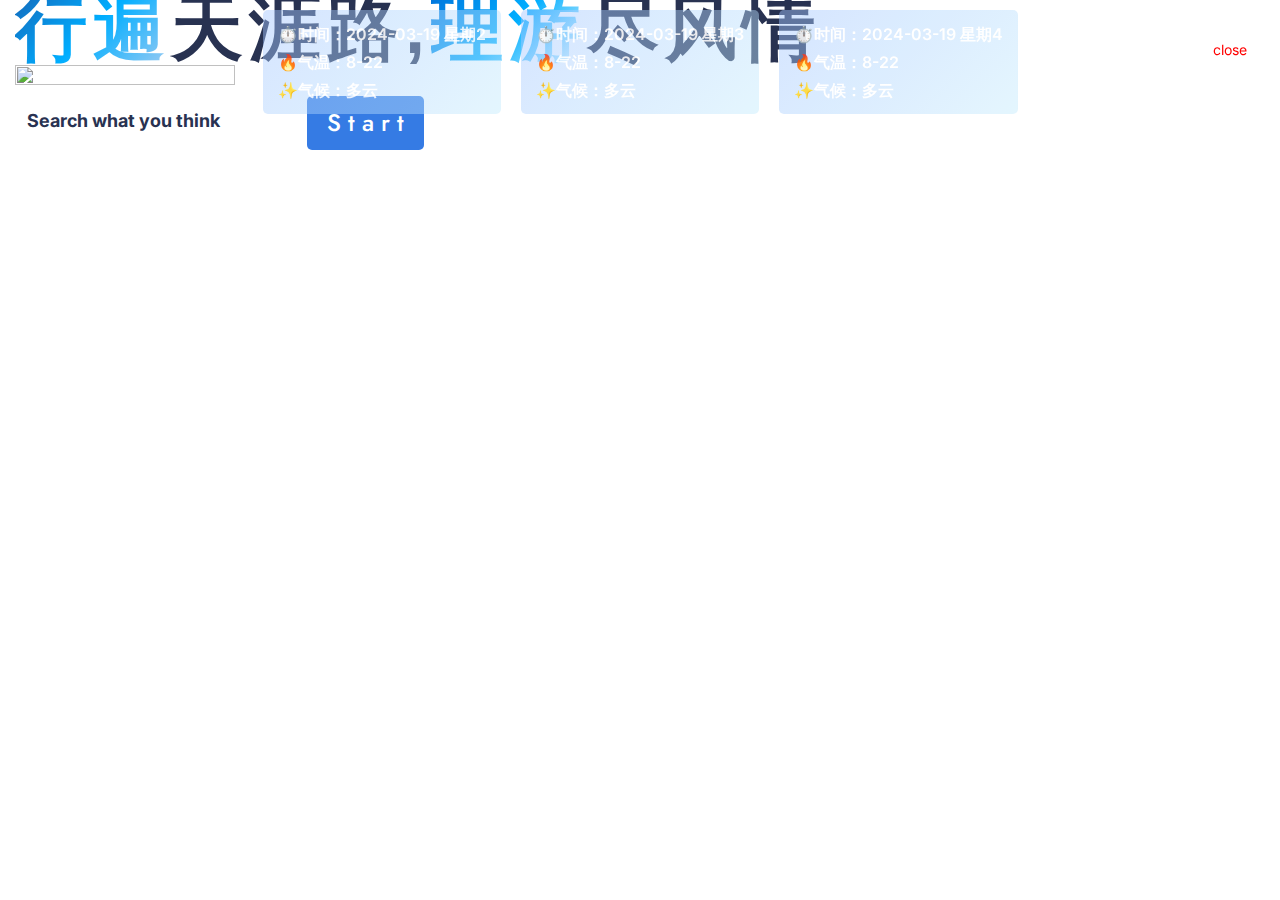
==== commit 79cc1459: "🌈 style: 修改空格" ====
--- a/index.html
+++ b/index.html
@@ -211,7 +211,7 @@
                 <form method="post" action="index-2.html" style="z-index: 99;">
                   <div class="">
                     <input style="color: #283251;font-weight: 700;" type="text" name="email"
-                      value="Search what you think">
+                      value="   Search what you think">
                     <a href="https://cakndex.github.io/#/chat" class="theme-btn btn-one">S t a r t</a>
                   </div>
                 </form>
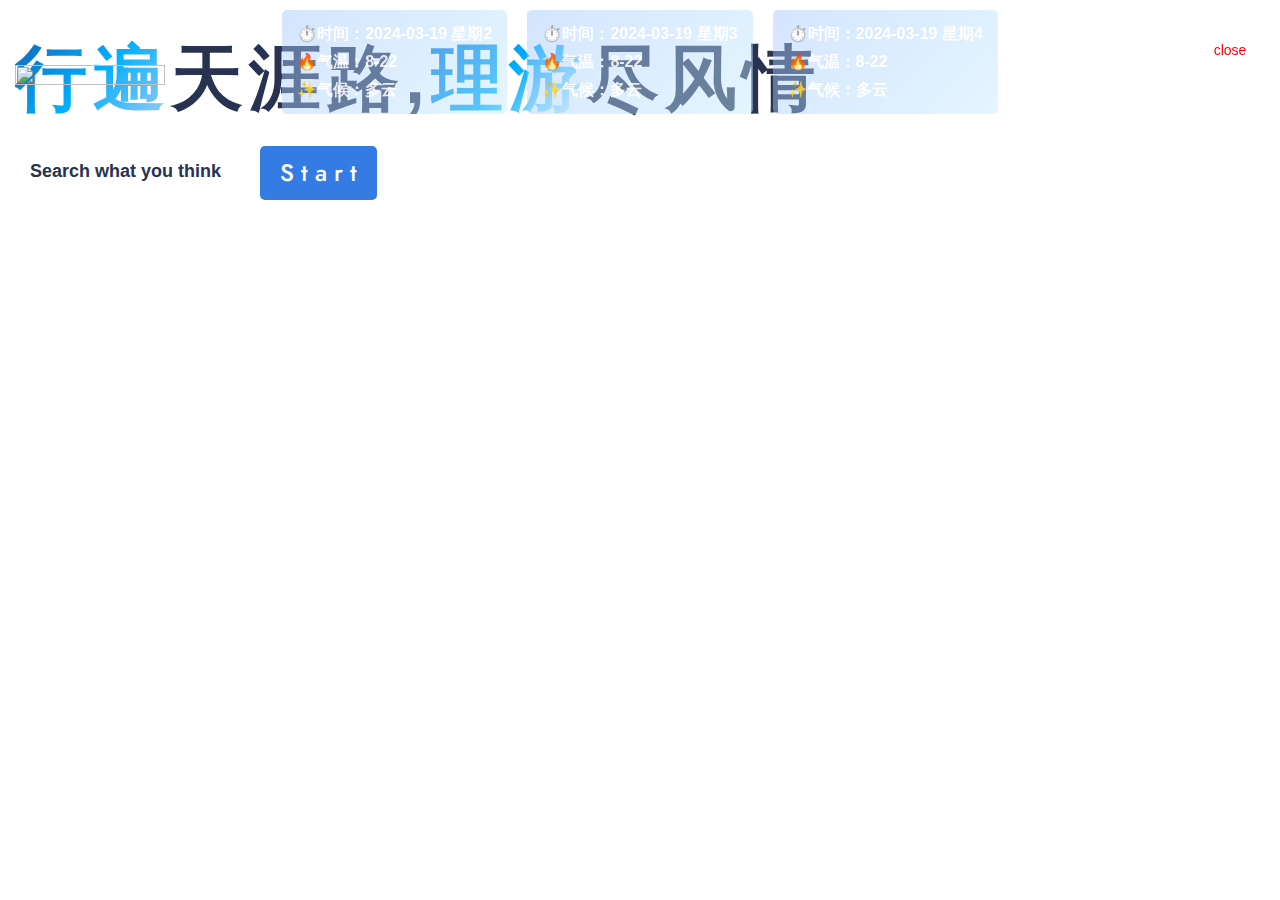
==== commit f5c4183e: "📃 docs: 删东西" ====
--- a/index.html
+++ b/index.html
@@ -6,7 +6,7 @@
   <meta http-equiv="X-UA-Compatible" content="IE=edge">
   <meta name="viewport" content="width=device-width, initial-scale=1.0, maximum-scale=1.0, user-scalable=0">
 
-  <title>Da✨Li🪄Trip</title>
+  <title>DaLiTrip</title>
 
   <!-- Fav Icon -->
   <link rel="icon" href="assets/images/favicon-2.ico" type="image/x-icon">
@@ -15,33 +15,12 @@
   <link
     href="https://fonts.googleapis.com/css2?family=Jost:ital,wght@0,100;0,200;0,300;0,400;0,500;0,600;0,700;0,800;0,900;1,100;1,200;1,300;1,400;1,500;1,600;1,700;1,800;1,900&display=swap"
     rel="stylesheet">
-  <link href="https://fonts.googleapis.com/css2?family=Inter:wght@100;200;300;400;500;600;700;800;900&display=swap"
-    rel="stylesheet">
 
   <!-- Stylesheets -->
-  <link href="assets/css/font-awesome-all.css" rel="stylesheet">
-  <link href="assets/css/flaticon.css" rel="stylesheet">
-  <link href="assets/css/owl.css" rel="stylesheet">
-  <link href="assets/css/bootstrap.css" rel="stylesheet">
-  <link href="assets/css/jquery.fancybox.min.css" rel="stylesheet">
-  <link href="assets/css/animate.css" rel="stylesheet">
-  <link href="assets/css/aos.css" rel="stylesheet">
-  <link href="assets/css/nice-select.css" rel="stylesheet">
-  <link href="assets/css/elpath.css" rel="stylesheet">
-  <link href="assets/css/color.css" id="jssDefault" rel="stylesheet">
-  <link href="assets/css/rtl.css" rel="stylesheet">
   <link href="assets/css/style.css" rel="stylesheet">
   <link href="assets/css/module-css/banner.css" rel="stylesheet">
-  <link href="assets/css/module-css/clients.css" rel="stylesheet">
-  <link href="assets/css/module-css/chooseus.css" rel="stylesheet">
-  <link href="assets/css/module-css/feature.css" rel="stylesheet">
-  <link href="assets/css/module-css/about.css" rel="stylesheet">
-  <link href="assets/css/module-css/service.css" rel="stylesheet">
-  <link href="assets/css/module-css/pricing.css" rel="stylesheet">
-  <link href="assets/css/module-css/faq.css" rel="stylesheet">
-  <link href="assets/css/module-css/news.css" rel="stylesheet">
-  <link href="assets/css/module-css/cta.css" rel="stylesheet">
-  <link href="assets/css/responsive.css" rel="stylesheet">
+
+
   <script src="https://cdnjs.cloudflare.com/ajax/libs/typed.js/2.0.0/typed.min.js"></script>
 </head>
 
@@ -53,8 +32,6 @@
     style="background: url('./assets/images/bg-4.png')no-repeat center center/cover;position: absolute;bottom: 0;height: 100vh;width: 100vw;">
   </div>
   <div class="boxed_wrapper ltr">
-
-
     <!-- preloader -->
     <div class="loader-wrap">
       <div class="preloader">
@@ -106,7 +83,7 @@
           <div class="outer-box">
             <div class="logo-box" style="position: absolute;top: 20px;">
               <figure class="logo" style="margin-top: 5vh;">
-                <img src="./assets/images/logo-2.png" alt="" width="220" height="220" id="img12">
+                <img src="./assets/images/logo-2.png" alt="" width="150" height="150" id="img12">
               </figure>
             </div>
             <div class="menu-area">
@@ -184,8 +161,8 @@
       </div>
       <div class="auto-container" style="z-index: 99;">
         <div class="row align-items-center" style="z-index: 99;">
-          <div class="col-lg-6 col-md-12 col-sm-12 content-column" style="z-index: 99;margin-top: -20px;">
-            <div class="content-box mr_45" style="z-index: 99;">
+          <div class="col-lg-6 col-md-12 col-sm-12 content-column" style="z-index: 98;margin-top: 30px;">
+            <div class="content-box mr_45" style="z-index: 97;">
               <h2 id="title-1"><span style="background-image:-webkit-linear-gradient(135deg, #a1ccf2, #00aeff,#1566b8);
                 -webkit-background-clip:text;
                 -webkit-text-fill-color:transparent;
@@ -228,14 +205,6 @@
   <!-- jequery plugins -->
 
   <script src="assets/js/jquery.js"></script>
-  <script src="assets/js/bootstrap.min.js"></script>
-  <script src="assets/js/owl.js"></script>
-  <script src="assets/js/wow.js"></script>
-  <script src="assets/js/jquery.fancybox.js"></script>
-  <script src="assets/js/appear.js"></script>
-  <script src="assets/js/isotope.js"></script>
-  <script src="assets/js/jquery.nice-select.min.js"></script>
-  <script src="assets/js/aos.js"></script>
   <!-- main-js -->
   <script src="assets/js/script.js"></script>
 
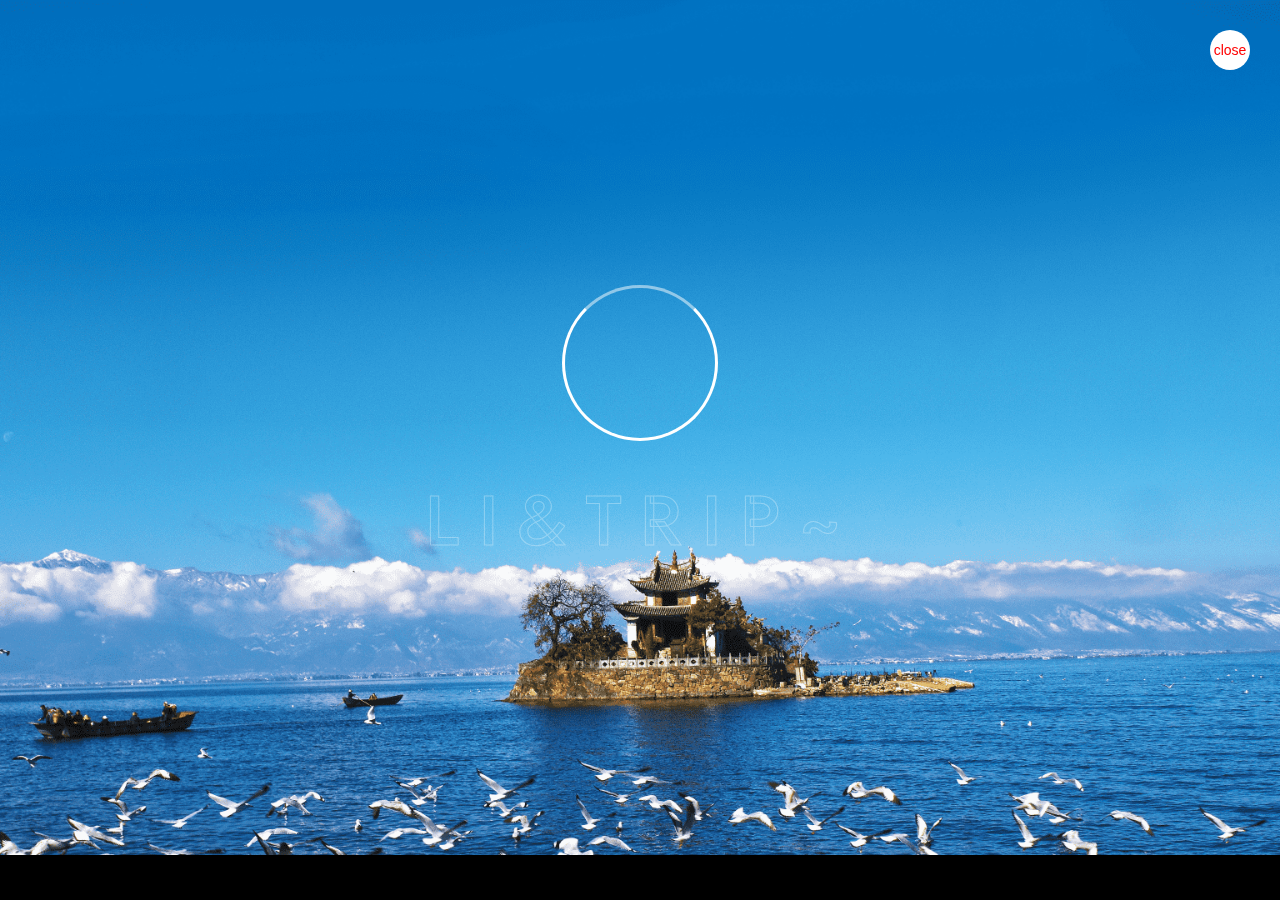
==== commit 3d2647d0: "🌈 style: 压缩图片" ====
--- a/index.html
+++ b/index.html
@@ -29,7 +29,7 @@
 
 <body>
   <div class="pattern-layer"
-    style="background: url('./assets/images/bg-4.png')no-repeat center center/cover;position: absolute;bottom: 0;height: 100vh;width: 100vw;">
+    style="background: url('./assets/images/bg-44.png')no-repeat center center/cover;position: absolute;bottom: 0;height: 100vh;width: 100vw;">
   </div>
   <div class="boxed_wrapper ltr">
     <!-- preloader -->
@@ -169,7 +169,7 @@
                 ">行遍</span><span style="color: #283251;">天涯路,</span><span style="background-image:-webkit-linear-gradient(135deg, #ffffff,#00aeff, #0272da);
                 -webkit-background-clip:text;
                 -webkit-text-fill-color:transparent;">理游</span><span style="color: #283251;">尽风情</span></h2>
-              <div class="container title">
+              <div class="container title" style="width: 40%;">
                 <span class="box" style="font-family: Microsoft YaHei"></span>
               </div>
               <script>
--- a/assets/css/style.css
+++ b/assets/css/style.css
@@ -214,7 +214,7 @@
   top: 0;
   width: 100%;
   z-index: 9999;
-  background: url('../images/bg-1.png') no-repeat center center/cover;
+  background: url('../images/bg-11.png') no-repeat center center/cover;
 }
 
 .preloader-close{
